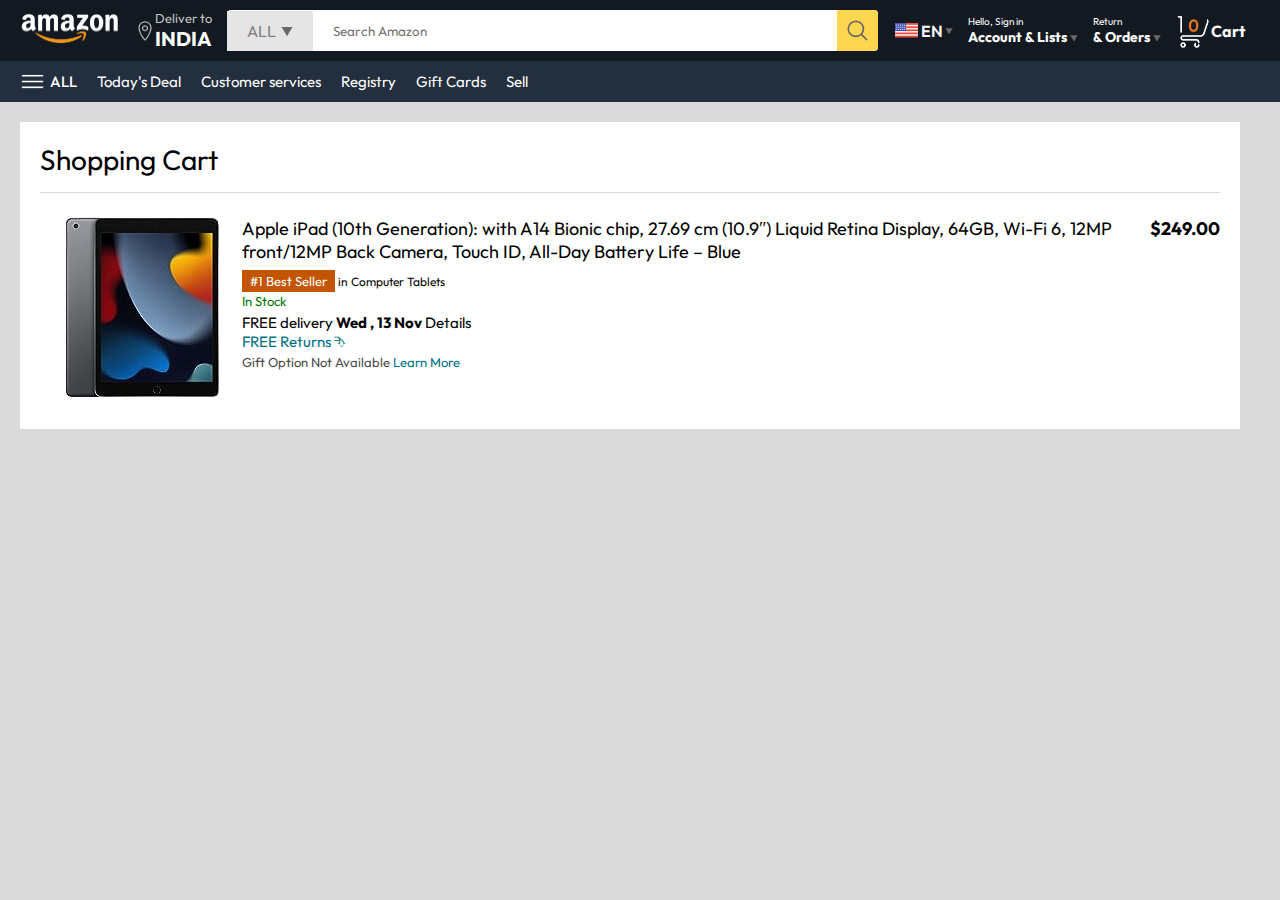
==== cart.html @ 04b7bf45 "added cart tab" ====
<!DOCTYPE html>
<html lang="en">
<head>
    <meta charset="UTF-8">
    <meta name="viewport" content="width=device-width, initial-scale=1.0">
    <title>CART</title>
    <link rel="stylesheet" href="./style.css">
    <link rel="stylesheet" href="./cart.css">
</head>
<body>
    <nav>
        <a href="/">
            <img src="./assets/amazon_logo.png" alt="amazon-logo" width="100">
        </a>
        <div class="nav-country">
            <img src="./assets/location_icon.png" alt="loc" height="20">
            <div>
                <p>Deliver to</p>
                <h1>INDIA</h1>
            </div>
        </div>
        <div class="nav-search">
            <div class="nav-search-catogary">
                <p>ALL</p>
                <img src="./assets/dropdown_icon.png" alt="drop" height="12">
            </div>
            <input type="text" class="nav-search-input" placeholder="Search Amazon">
            <img src="./assets/search_icon.png" alt="search" class="nav-search-icon">
        </div>
        <div class="nav-language">
            <img src="./assets/us_flag.png" alt="us-flag" width="25px">
            <p>EN</p>
            <img src="./assets/dropdown_icon.png" alt="drop" width="8px">
        </div>
        <div class="nav-text">
            <p>Hello, Sign in </p>
            <h1>Account & Lists <img src="./assets/dropdown_icon.png" alt="drop" width="8px"></h1>
        </div>
        <div class="nav-text">
            <p>Return</p>
            <h1> & Orders <img src="./assets/dropdown_icon.png" alt="drop" width="8px"></h1>
        </div>
        <a href="" class="nav-cart">
            <img src="./assets/cart_icon.png" alt="cart" width="35px">
            <h4>Cart</h4>
        </a>
    </nav>

    <div class="nav-bottom">
        <div>
            <img src="./assets/menu_icon.png" alt="" width="25px">
            <p>ALL</p>
        </div>
        <p>Today's Deal</p>
        <p>Customer services</p>
        <p>Registry</p>
        <p>Gift Cards</p>
        <p>Sell</p>
    </div>

    <div class="cart">
        <div class="cart-left">
            <h1>Shopping Cart</h1>
            <hr>
            <div class="product-cart-list">
                <img src="./assets/ipad_img.jpg" alt="">
                <div>
                    <div class="product-cart-title-price">
                        <p>Apple iPad (10th Generation): with A14 Bionic chip, 27.69 cm (10.9″) Liquid Retina Display, 64GB, Wi-Fi 6, 12MP front/12MP Back Camera, Touch ID, All-Day Battery Life – Blue</p>
                        <p><b>$249.00</b></p>
                    </div>
                    <p class="product-cart-best-seller"><span>#1 Best Seller</span> in Computer Tablets</p>
                    <p class="product-cart-stock">In Stock</p>
                    <p class="product-cart-delivery">FREE delivery <b>Wed , 13 Nov </b> Details</p>
                    <p class="product-cart-return">FREE Returns &#11191</p>
                    <p class="product-cart-gift">Gift Option Not Available <span>Learn More</span></p>
                </div>
            </div>
        </div>
        <div class="cart-right">

        </div>
    </div>
</body>
</html>
---- style.css ----
@import url('https://fonts.googleapis.com/css2?family=Outfit:wght@100..900&display=swap');
*{
    padding: 0;
    margin: 0;
    box-sizing: border-box;
    font-family: Outfit ;
}
body{
    background-color: #dadada;
}
a{
    text-decoration: none;
    color: inherit;
}
nav{
    display: flex;
    align-items: center;
    justify-content: space-between;
    background-color: #131921;
    padding: 10px 20px;
    color: white;
    position: sticky;
    top: 0px;
    z-index: 2;
}
.nav-country{
    display: flex;
    align-items: center;
    margin-left: 15px;
    font-size: 13px;
    color: #c4c4c4;
}
.nav-country h1{
    font-size: 20px;
    color: #fff;    
}
.nav-search{
    flex:1;
    display: flex;
    align-items: center;
    background-color: #fff;
    color: grey;
    max-width: 1000px;
    border-radius: 4px;
    margin-left: 15px;
}
.nav-search-catogary{
    display: flex;
    align-items: center;
    padding: 10px 20px;
    gap: 5px;
    background-color: #e5e5e5;
}
.nav-search-input{
    border: none;
    outline: none;
    padding-left: 20px;
    width: 100%;
}
.nav-search-icon{
    max-width: 41px;
    padding: 8px;
    background-color: #ffd64f;
    border-radius: 0 4px 4px 0;

}
.nav-language{
    display: flex;
    align-items: center;
    gap: 2px;
    font-weight: 600;
    margin-left: 16px;

}
.nav-text{
    margin-left: 15px;
}
.nav-text p{
    font-size: 10px;
}
.nav-text h1{
    font-size: 14px;
}
.nav-cart{
    display: flex;
    align-items: center;
    margin: 0px 15px;
}
/* nav bottom */
.nav-bottom{
    display: flex;
    align-items: center;
    gap: 20px;
    padding: 8px 20px;
    background-color: #232f3e;
    color: #fff;
    font-size: 15px ;
}
.nav-bottom div{
    display: flex;
    align-items: center;
    gap: 5px;
    font-weight: 500;
}
.header-slider ul{
    display: flex;
    overflow-y: hidden;
}
.header-img{
    max-width: 100%;
    mask-image: linear-gradient(to bottom, #000000 50%, transparent 100%);
}
.header-slider a{
    position: absolute;
    top: 20%;
    z-index: 1;
    padding: 5vh 1vw;
    background-color: #ffffff4f;
    color: #0000007b;
    text-decoration: none;
    font-weight: 600;
    font-size: 18px;
    cursor: pointer;
}
.control_next{
    right: 0;
}
.box-row{
    display: flex;
    flex-wrap: wrap;
    row-gap: 20px;
    justify-content: space-between;
    margin: 20px 30px;
}
.box-col{
    display: flex;
    flex-direction: column; 
    gap: 10px;
    padding: 15px 20px;
    background-color: #fff;
    max-width: 24%;
    min-width: 200px;
    z-index: 1;
}
.box-col a{
    font-size: 13px;
    color: #009999;
    font-weight: 500;
}
.header-box{
    margin-top: -20vw;

}
.product-slider{
    background-color: #fff;
    margin: 0 30px;
    padding: 20px;
    margin-bottom: 15px;
}
.product-slider .products{
    display: flex;
    overflow-x: auto;
    gap: 20px;
    margin-top: 10px;
}
.product-slider .products img{
    max-width: 200px;
    max-height: 200px;
}
.product-slider .products::-webkit-scrollbar{
    display: none;
}
.product-slider-with-price{
    background-color: #fff;
    margin: 0 30px;
    padding: 20px;
    margin-bottom: 15px;
}
.product-slider-with-price .products{
    display: flex;
    overflow-x: auto;
    gap: 10px;
    margin-top: 10px;
}
.product-slider-with-price .products::-webkit-scrollbar{
    display: none;
}
.product-card{
    display: flex;
    flex-direction: column;
    justify-content: end;
    min-width: 210px;
    background-color: #fbfbfb;
}
.product-card img{
    width: 110px;
    margin: 0 50px;
}
.product-offer p{
    background-color: #be0b3b;
    color: #fff;
    display: inline-block;
    padding: 2px 5px;
    border-radius: 2px;
    margin: 8px 0;
    font-size: 13px;
}
.product-offer span{
    color: #be0b3b;
    font-weight: 500;
    font-size: 12px;
}
.product-price{
    color: grey;
    font-size: 13px;
}
.product-card h4{
    color: 525252;
    font-size: 15px;
    font-weight: 400;
}
/* footer */
footer{
    display: flex;
    justify-content: space-between;
    align-items: center;
    color: white;;
    background-color: #131921;
    padding: 20px 60px;
    flex-direction: column;
}
---- cart.css ----
.cart{
    display: flex;
    gap: 20px;
    margin: 20px;
}
.cart-left{
    background-color: white;
    padding: 20px;
}

.cart-left h1{
    font-size: 28px;
    font-weight: 400;
    margin-bottom: 15px;
}
.cart-left hr{
    border: none;
    height: 1px;
    background: #dadada;
}
.product-cart-list{
    display: flex;
    align-items: start;
    gap: 10px;
    padding: 24px 0 12px 12px;
}
.product-cart-title-price{
    display: flex;
    gap: 20px;
    font-size: 18px;
}
.product-cart-best-seller{
    font-size: 12px;
    margin-top: 10px;
}
.product-cart-best-seller span{
    font-size: 13px;
    background-color: #c45500 ;
    color: white;
    padding: 3px 8px;
}
.product-cart-stock{
    font-size: 13px;
    color: #007600;
    margin: 4px 0;
}
.product-cart-delivery{
    font-size: 15px;
}
.product-cart-return{
    font-size: 15px;
    color: #007185;
    font-weight: 400;
}
.product-cart-gift{
    color: #494949;
    font-size: 13px;
    margin: 3px 0;
}
.product-cart-gift span{
    color: #007185;
}
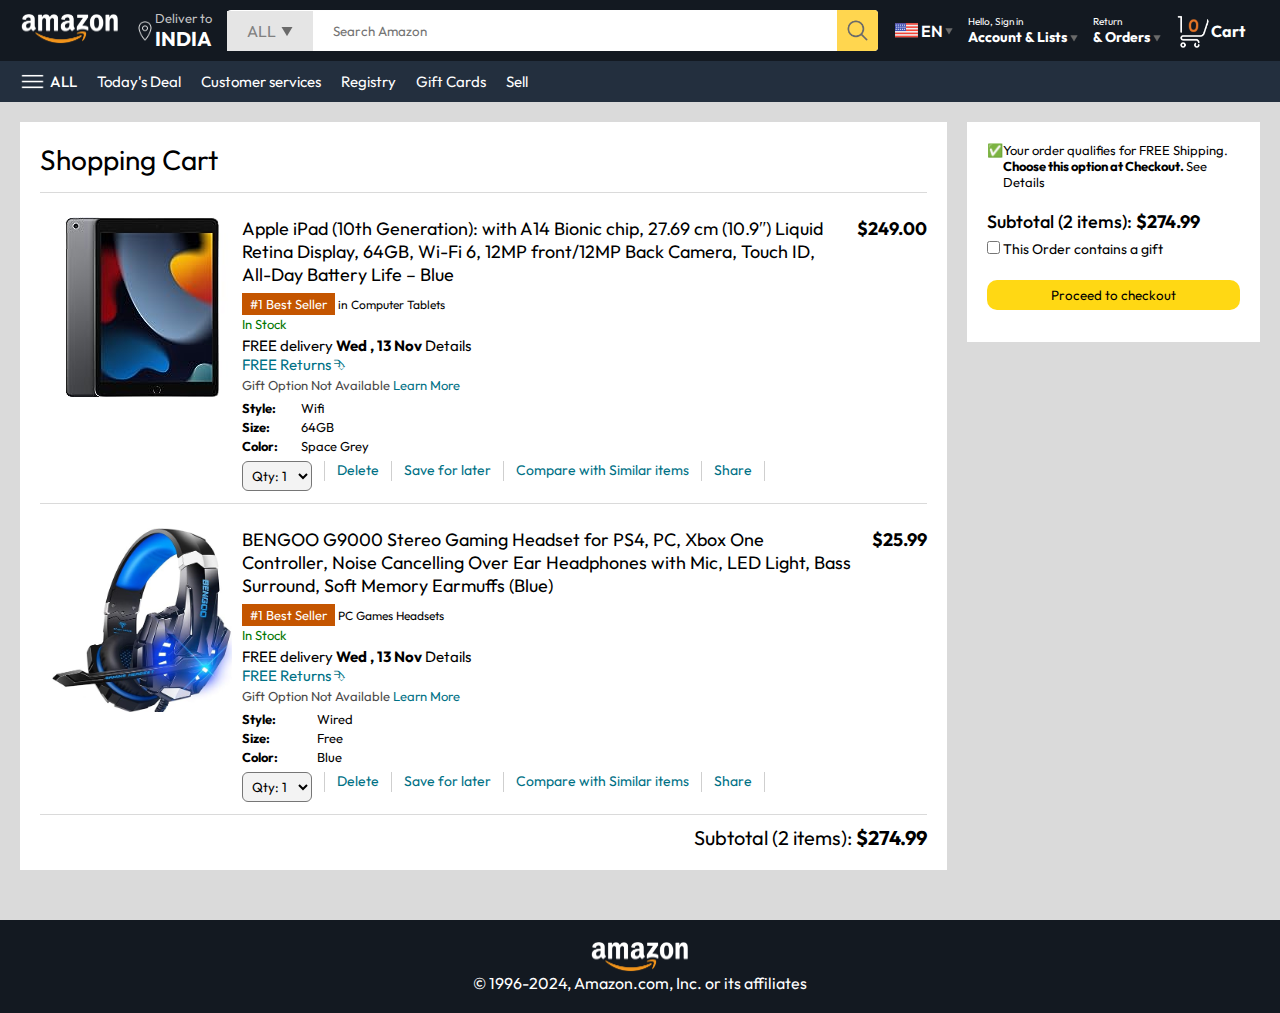
==== commit 11b08ab5: "finished cart page" ====
--- a/cart.html
+++ b/cart.html
@@ -63,7 +63,7 @@
             <h1>Shopping Cart</h1>
             <hr>
             <div class="product-cart-list">
-                <img src="./assets/ipad_img.jpg" alt="">
+                <img src="./assets/ipad_img.jpg" alt="" width="180px">
                 <div>
                     <div class="product-cart-title-price">
                         <p>Apple iPad (10th Generation): with A14 Bionic chip, 27.69 cm (10.9″) Liquid Retina Display, 64GB, Wi-Fi 6, 12MP front/12MP Back Camera, Touch ID, All-Day Battery Life – Blue</p>
@@ -74,12 +74,89 @@
                     <p class="product-cart-delivery">FREE delivery <b>Wed , 13 Nov </b> Details</p>
                     <p class="product-cart-return">FREE Returns &#11191</p>
                     <p class="product-cart-gift">Gift Option Not Available <span>Learn More</span></p>
+                    <div class="product-cart-specs">
+                        <p><b>Style:</b></p> <p>Wifi</p>
+                        <p><b>Size:</b></p> <p>64GB</p>
+                        <p><b>Color:</b></p> <p>Space Grey</p>
+                    </div>
+                    <div class="cart-list-action">
+                        <select>
+                            <option value="1">Qty: 1</option>
+                            <option value="2">Qty: 2</option>
+                            <option value="3">Qty: 3</option>
+                            <option value="4">Qty: 4</option>
+                            <option value="5">Qty: 5</option>
+                            <option value="6">Qty: 6</option>
+                        </select>
+                        <hr>
+                        <p class="action-btn">Delete</p>
+                        <hr>
+                        <p class="action-btn">Save for later</p>
+                        <hr>
+                        <p class="action-btn">Compare with Similar items</p>
+                        <hr>
+                        <p class="action-btn">Share</p>
+                        <hr>
+                    </div>
                 </div>
+            </div>
+            <hr>
+            <div class="product-cart-list">
+                <img src="./assets/product_img.jpg" alt="" width="180px">
+                <div>
+                    <div class="product-cart-title-price">
+                        <p>BENGOO G9000 Stereo Gaming Headset for PS4, PC, Xbox One Controller, Noise Cancelling Over Ear Headphones with Mic, LED Light, Bass Surround, Soft Memory Earmuffs (Blue)</p>
+                        <p><b>$25.99</b></p>
+                    </div>
+                    <p class="product-cart-best-seller"><span>#1 Best Seller</span> PC Games Headsets</p>
+                    <p class="product-cart-stock">In Stock</p>
+                    <p class="product-cart-delivery">FREE delivery <b>Wed , 13 Nov </b> Details</p>
+                    <p class="product-cart-return">FREE Returns &#11191</p>
+                    <p class="product-cart-gift">Gift Option Not Available <span>Learn More</span></p>
+                    <div class="product-cart-specs">
+                        <p><b>Style:</b></p> <p>Wired</p>
+                        <p><b>Size:</b></p> <p>Free</p>
+                        <p><b>Color:</b></p> <p>Blue</p>
+                    </div>
+                    <div class="cart-list-action">
+                        <select>
+                            <option value="1">Qty: 1</option>
+                            <option value="2">Qty: 2</option>
+                            <option value="3">Qty: 3</option>
+                            <option value="4">Qty: 4</option>
+                            <option value="5">Qty: 5</option>
+                            <option value="6">Qty: 6</option>
+                        </select>
+                        <hr>
+                        <p class="action-btn">Delete</p>
+                        <hr>
+                        <p class="action-btn">Save for later</p>
+                        <hr>
+                        <p class="action-btn">Compare with Similar items</p>
+                        <hr>
+                        <p class="action-btn">Share</p>
+                        <hr>
+                    </div>
+                </div>
+            </div>
+            <hr>
+            <div class="cart-list-subtotal">
+                Subtotal (2 items): <b>$274.99</b>
             </div>
         </div>
         <div class="cart-right">
-
+            <div class="cart-free-delivery">
+                <p>&#x2705</p>
+                <p>Your order qualifies for FREE Shipping. <b>Choose this option at Checkout. </b> See Details</p>
+            </div>
+            <p class="cart-subtotal">Subtotal (2 items): <b>$274.99</b></p>
+            <p class="cart-right-gift"> <input type="checkbox" name="" id=""> This Order contains a gift</p>
+            <button>Proceed to checkout</button>
         </div>
     </div>
+    <footer class="footer-cart">
+        <img src="./assets/amazon_logo.png" alt="" width="100">
+        <p>© 1996-2024, Amazon.com, Inc. or its affiliates</p>
+    </footer>
 </body>
 </html>--- a/cart.css
+++ b/cart.css
@@ -59,4 +59,67 @@
 }
 .product-cart-gift span{
     color: #007185;
+}
+.product-cart-specs{
+    max-width: 150px;
+    display: grid;
+    grid-template-columns: auto auto;
+    row-gap: 3px;
+    font-size: 13px;
+    margin: 7px 0;
+}
+.cart-list-action{
+    display: flex;
+    gap: 12px;
+    font-size: 14px;
+    color: #007185;
+}
+.cart-list-action hr{
+    height: 20px;
+    width: 1px;
+    background: #cfcfcf ;
+}
+.cart-list-action select{
+    padding: 5px;
+    border-radius: 6px;
+    background-color: #f3f3f3;
+}
+.cart-list-subtotal{
+    text-align: right;
+    font-size: 20px;
+    margin-top: 10px;
+}
+.cart-right{
+    background: white;
+    padding: 20px;
+    max-height: 220px;
+    min-width: 280px;
+}
+.cart-free-delivery{
+    display: flex;
+    font-size: 13px;
+}
+.cart-subtotal{
+    margin-top: 20px;
+    font-size: 18px;
+    font-weight: 500;
+}
+.cart-right-gift{
+    margin: 7px 0;
+    font-size: 14px;
+}
+.cart-right button{
+    width: 100%;
+    height: 30px;
+    margin: 15px 0;
+    background-color: #ffd814;
+    border: none ;
+    border-radius: 10px;
+    cursor: pointer;
+}
+.cart-right button:hover{
+    background-color: #ebc712;
+}
+.footer-cart{
+    margin-top: 50px;
 }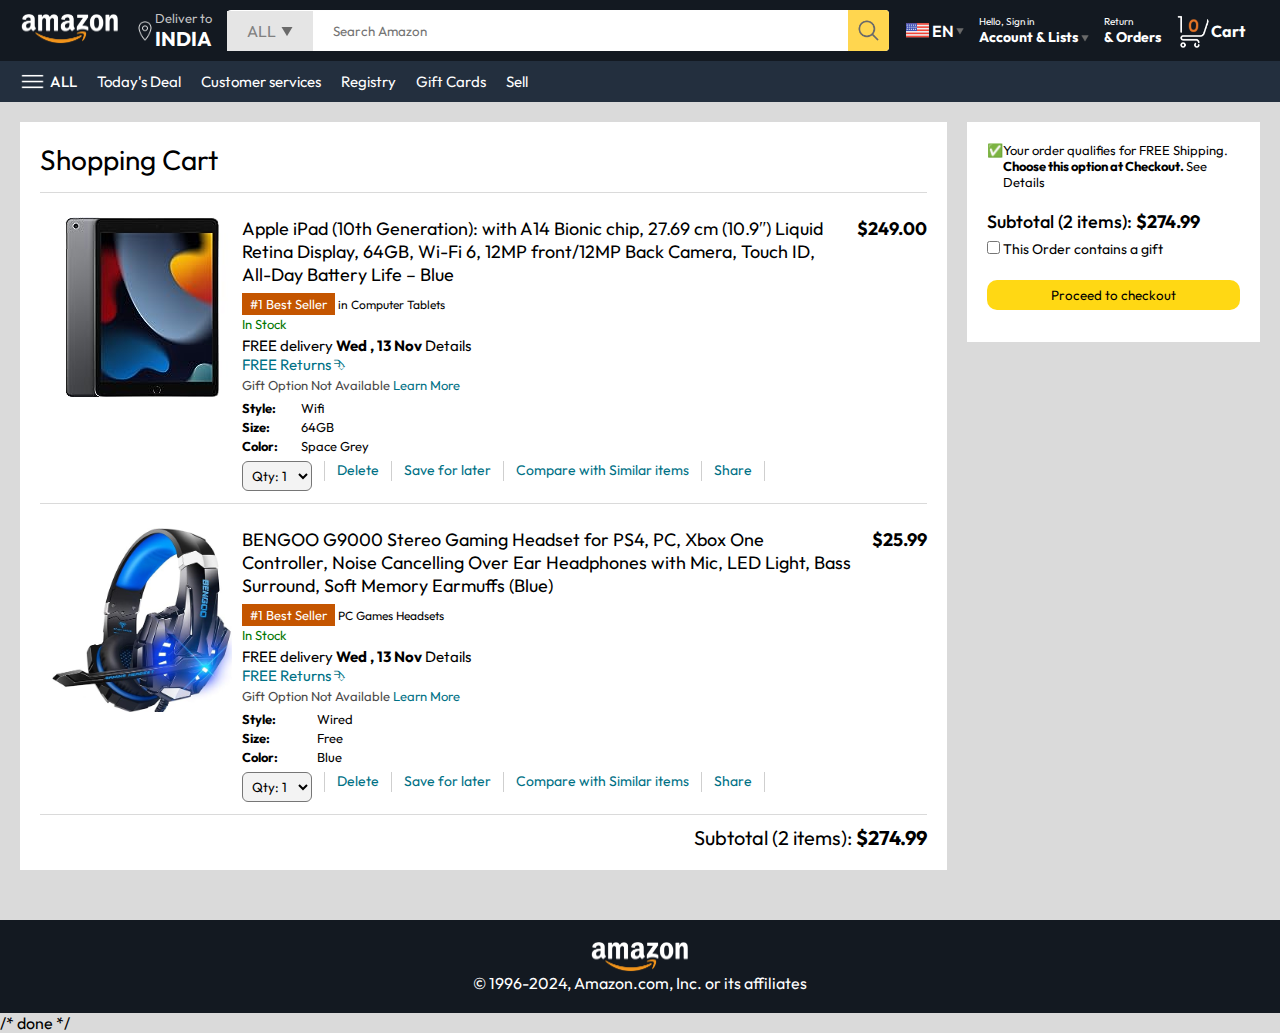
==== commit 7783d2c5: "final commit" ====
--- a/cart.html
+++ b/cart.html
@@ -33,14 +33,15 @@
             <img src="./assets/dropdown_icon.png" alt="drop" width="8px">
         </div>
         <div class="nav-text">
-            <p>Hello, Sign in </p>
+            <a href="./signin.html"><p>Hello, Sign in </p></a>
             <h1>Account & Lists <img src="./assets/dropdown_icon.png" alt="drop" width="8px"></h1>
         </div>
         <div class="nav-text">
             <p>Return</p>
-            <h1> & Orders <img src="./assets/dropdown_icon.png" alt="drop" width="8px"></h1>
+            <h1> & Orders</h1>
         </div>
-        <a href="" class="nav-cart">
+        <a href="./signin.html" class="mobile-usericon" style="display: none;"><img src="./assets/user.png" alt=""></a>
+        <a href="./cart.html" class="nav-cart">
             <img src="./assets/cart_icon.png" alt="cart" width="35px">
             <h4>Cart</h4>
         </a>
@@ -159,4 +160,6 @@
         <p>© 1996-2024, Amazon.com, Inc. or its affiliates</p>
     </footer>
 </body>
-</html>+</html>
+
+/* done  */--- a/style.css
+++ b/style.css
@@ -228,4 +228,70 @@
     background-color: #131921;
     padding: 20px 60px;
     flex-direction: column;
-}+}
+
+/* -------- media query -------- */
+@media only screen and (max-width: 900px){
+    nav{
+        flex-wrap: wrap;
+    }
+    .nav-search{
+        order: 7;
+        margin: 15px 0 5px;
+    }
+    .box-col{
+        max-width: 48%;
+    }
+}
+@media only screen and (max-width: 600px){
+    .nav-country{
+        display: none;
+    }
+    .nav-language{
+        display: none;
+    }
+    .nav-text{
+        display: none;
+    }
+    .nav-bottom{
+        font-size: 13px;
+        gap: 10px;
+        overflow-x: scroll;
+    }
+    .nav-bottom::-webkit-scrollbar{
+        display: none;
+    }
+    .nav-bottom p{
+        text-wrap: nowrap;
+    }
+    .mobile-usericon{
+        display: flex !important;
+        flex: 1;
+        justify-content: flex-end;
+    }
+    .mobile-usericon img{
+        width: 25px;
+    }
+    .nav-cart h4{
+        display: none;
+    }
+    .nav-cart img{
+        width: 25px;
+    }
+    .header-slider a{
+        top: 24%;
+        padding: 2vh 1vw;
+        font-size: 15px;
+    }
+    .box-col{
+        max-width: 100%;
+        width: 100%;
+    }
+    footer{
+        justify-content: center;
+        flex-direction: column;
+        font-size: 14px;
+    }
+}
+
+/* done  */--- a/cart.css
+++ b/cart.css
@@ -122,4 +122,43 @@
 }
 .footer-cart{
     margin-top: 50px;
-}+}
+
+/* -------- media query -------- */
+@media only screen and (max-width: 900px){
+    .cart{
+        flex-wrap: wrap;
+    }
+}
+@media only screen and (max-width: 600px){
+    .product-cart-list{
+        padding: 24px 0;
+    }
+    .product-cart-list img{
+        width: 80px;
+    }
+    .product-cart-title-price{
+        flex-wrap: wrap;
+        font-size: 14px;
+    }
+    .product-cart-delivery{
+        font-size: 13px;
+    }
+    .cart-list-action .action-btn:nth-last-child(1){
+        display: none;
+    }
+    .cart-list-action hr:nth-last-child(2){
+        display: none;
+    }
+    .cart-list-action .action-btn:nth-last-child(3){
+        display: none;
+    }
+    .cart-list-action hr:nth-last-child(4){
+        display: none;
+    }
+    .cart-right{
+        min-width: 100%;
+    }
+}
+
+/* done  */